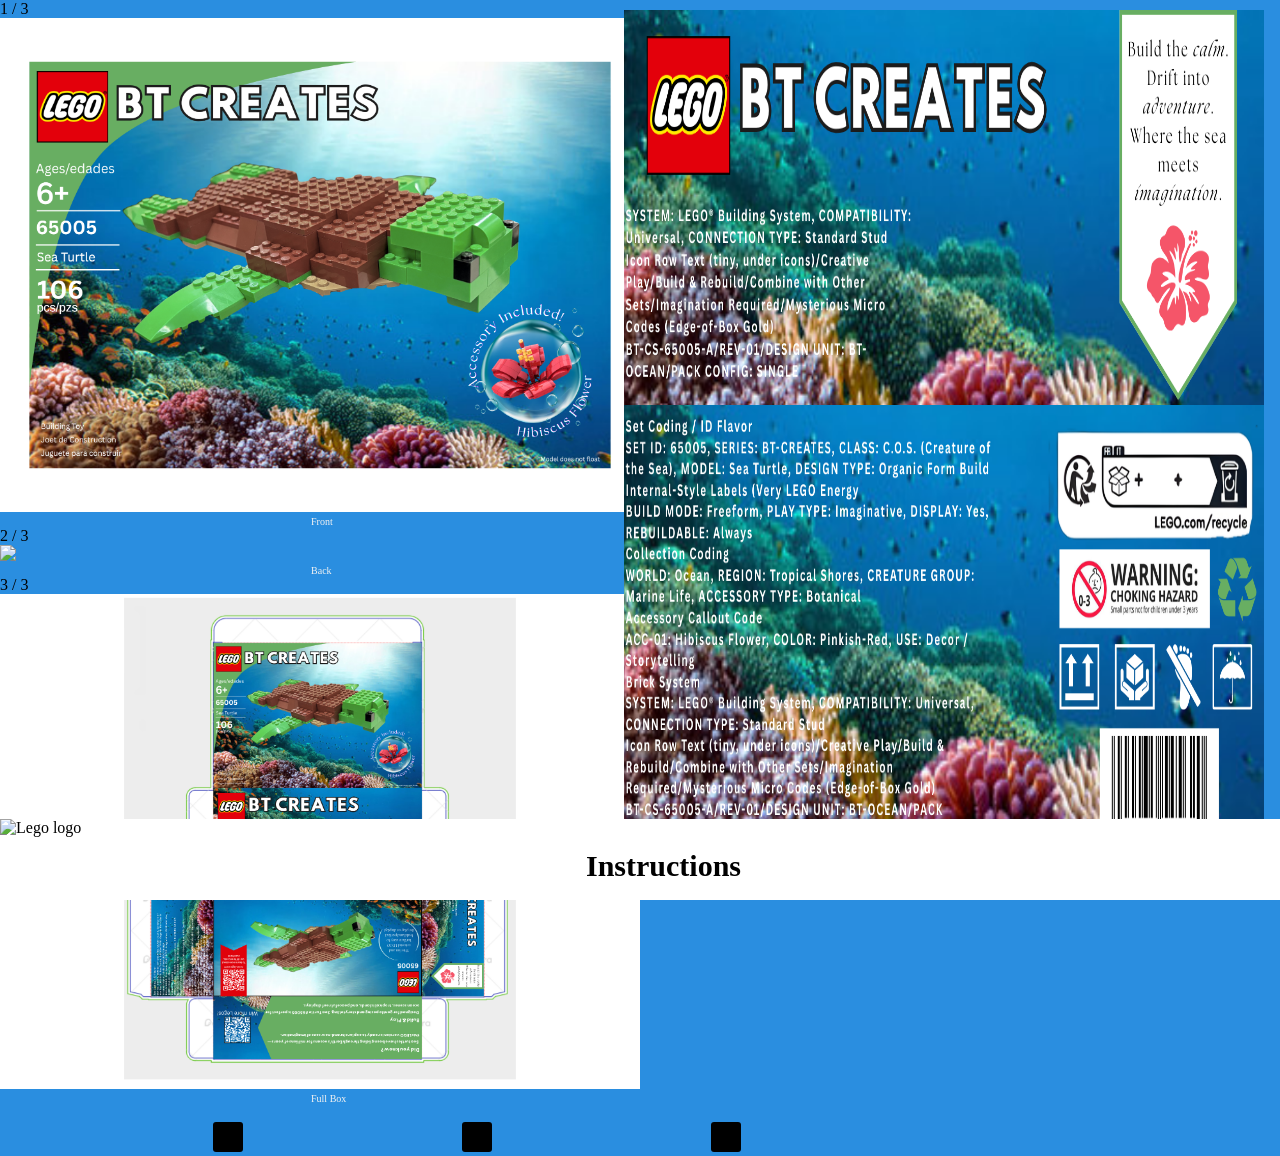
==== index.html @ cbe0e99b "Initial commit legos" ====
<!DOCTYPE html>
<html lang="en">

<head>
    <meta charset="UTF-8">
    <meta name="viewport" content="width=device-width, initial-scale=1.0">
    <title>Turtle Home Page</title>
    <link rel="stylesheet" href="Style.css">
    <script>
        window.onblur = function () {
            //change favicon
            document.title = "bye";
        }
        window.onfocus = function () {
            //change favicon
            document.title = "Turtle Home Page";
        }
    </script>
    <style>
        body {
            background-image: url("assets/Blue.jpg");
            background-repeat: repeat;
            background-size: initial;
            background-position: center;
        }
    </style>
</head>

<body>
    <div>
        <div class="slideshow-container">

            <div class="mySlides fade">
                <div class="numbertext">1 / 3</div>
                <img src="Assets/front.png" style="width:50%">
                <div class="text">Front</div>
            </div>

            <div class="mySlides fade">
                <div class="numbertext">2 / 3</div>
                <img src="Assets/back.png" style="width:50%">
                <div class="text">Back</div>
            </div>

            <div class="mySlides fade">
                <div class="numbertext">3 / 3</div>
                <img src="Assets/a.png" style="width:50%">
                <div class="text">Full Box</div>
            </div>
        </div>
        <br>

            <span class="dot" onclick="currentSlide(1)"></span>
            <span class="dot" onclick="currentSlide(2)"></span>
            <span class="dot" onclick="currentSlide(3)"></span>
    </div>

    <img src="Assets/infoog.png" alt="Information" class="top-right" width="50%" height="50%">
    <img src="Assets/info2.png" alt="Information" class="top-right2" width="50%" height="50%">

    <div class="navbar">
        <img src="https://imgs.search.brave.com/eHVfo69Byui0NwZUbTDxslnkgBQpgVkw5FVxcztveJw/rs:fit:500:0:1:0/g:ce/aHR0cHM6Ly9sb2dv/dmVudC5jb20vYmxv/Zy93cC1jb250ZW50/L3VwbG9hZHMvMjAy/NC8wNC9UaGUtZWxl/dmVudGgtY3VycmVu/dC12ZXJzaW9uLW9m/LXRoZS1MRUdPLWxv/Z28ucG5n"
            alt="Lego logo" class="width-10" padding-right="40%">
        <h2><a href="Instructions.html">Instructions</a></h2>
    </div>
    <script src="act.js"></script>
</body>

</html>
---- Style.css ----
body {
 background-color: rgb(42, 142, 224);
 margin: 0;
}
 
.container {
  position: relative;
  text-align: center;
  color: white;
}


.bottom-left {
  position: absolute;
  bottom: 8px;
  left: 16px;
}


.top-left {
  position: absolute;
  top: 8px;
  left: 16px;
}


.top-right {
  position: absolute;
  top: 10px;
  right: 16px;
}
.top-right2 {
  position: absolute;
  top: 405px;
  right: 16px;
}

.bottom-right {
  position: absolute;
  bottom: 8px;
  right: 16px;
}


.centered {
  position: absolute;
  top: 50%;
  left: 50%;
  transform: translate(-50%, -50%);
}
.bottom-centered {
  position: absolute;
  top: 93%;
  left: 45%;
}

.navbar {
  background-color: #ffffff;
  overflow: hidden;
  position: fixed;
  bottom: 0;
  width: 100%;
  height: 9%;
  margin: 0%;
}
.navbar a {
  float: absolute;
  display: block;
  color: #000000;
  text-align: center;
  margin-left: 45%;
  padding: 10px;
  text-decoration: none;
  font-size: 30px;
  width: 10%;
}

.width-10 {
  height: 100%;
  float: left;
  margin-right: -10%;
}

.width-40 {
  width: 40%;
}

.dot {
  cursor: pointer;
  height: 30px;
  width: 30px;
  margin: 0px 2px 0 213px;
  background-color: #000000;
  border-radius: 10%;
  display: inline-block;
  transition: background-color 0.6s ease;
}

.text {
  color: #f2f2f2;
  font-size: 10px;
  bottom: 8px;
  width: 100%;
  margin: 0 0 0 24.3%;
}
.fade {
  animation-name: fade;
  animation-duration: 1.5s;
}
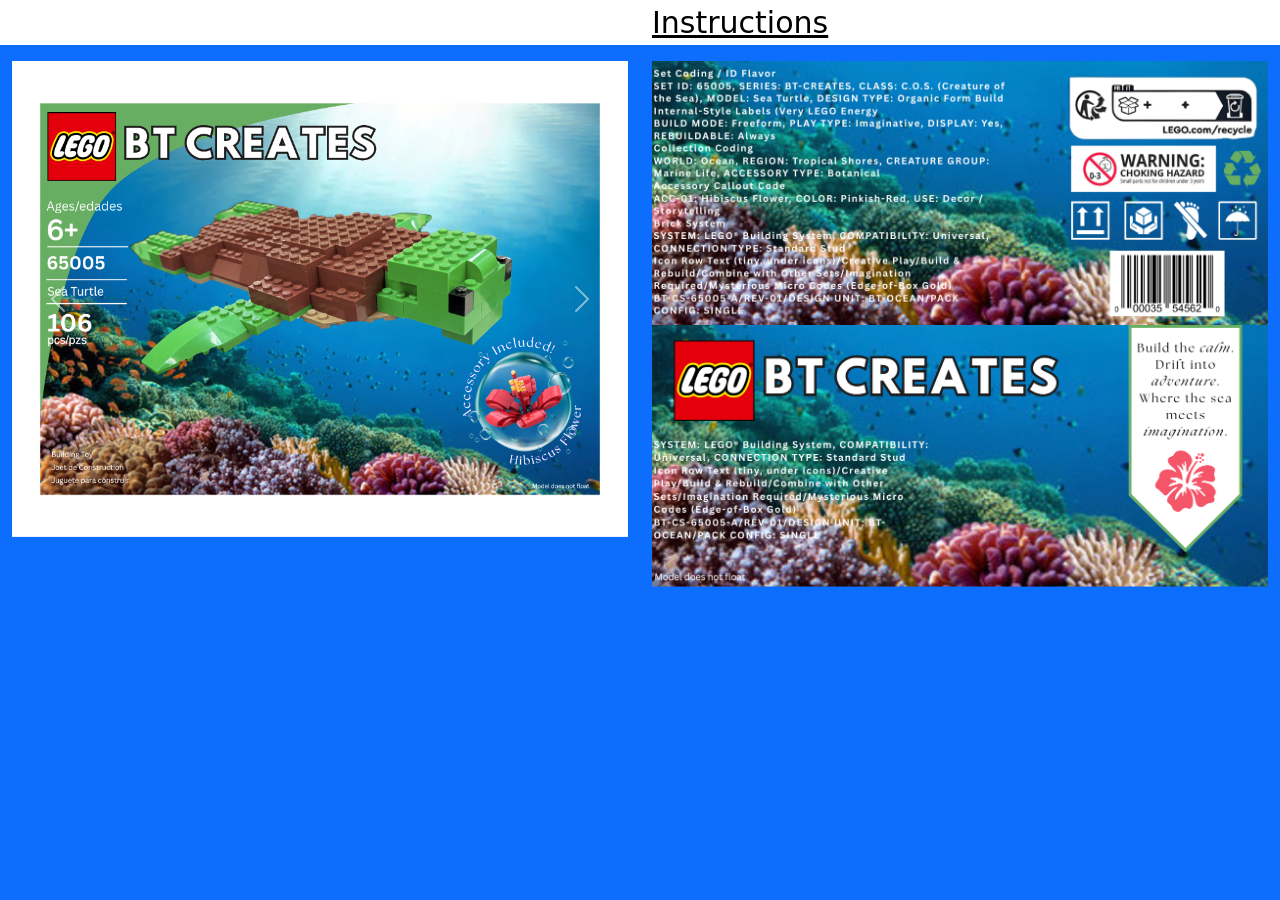
==== commit 3e427d7f: "Recreation in Bootstrap" ====
--- a/index.html
+++ b/index.html
@@ -4,66 +4,58 @@
 <head>
     <meta charset="UTF-8">
     <meta name="viewport" content="width=device-width, initial-scale=1.0">
-    <title>Turtle Home Page</title>
-    <link rel="stylesheet" href="Style.css">
-    <script>
-        window.onblur = function () {
-            //change favicon
-            document.title = "bye";
-        }
-        window.onfocus = function () {
-            //change favicon
-            document.title = "Turtle Home Page";
-        }
-    </script>
-    <style>
-        body {
-            background-image: url("assets/Blue.jpg");
-            background-repeat: repeat;
-            background-size: initial;
-            background-position: center;
-        }
-    </style>
+    <title>Document</title>
+    <link href="https://cdn.jsdelivr.net/npm/bootstrap@5.3.8/dist/css/bootstrap.min.css" rel="stylesheet"
+        integrity="sha384-sRIl4kxILFvY47J16cr9ZwB07vP4J8+LH7qKQnuqkuIAvNWLzeN8tE5YBujZqJLB" crossorigin="anonymous">
 </head>
 
-<body>
-    <div>
-        <div class="slideshow-container">
-
-            <div class="mySlides fade">
-                <div class="numbertext">1 / 3</div>
-                <img src="Assets/front.png" style="width:50%">
-                <div class="text">Front</div>
+<body class="bg-primary">
+    <div class="container-fluid">
+        <div class="row bg-white">
+            <div class="col"><img
+                    src="https://imgs.search.brave.com/eHVfo69Byui0NwZUbTDxslnkgBQpgVkw5FVxcztveJw/rs:fit:500:0:1:0/g:ce/aHR0cHM6Ly9sb2dv/dmVudC5jb20vYmxv/Zy93cC1jb250ZW50/L3VwbG9hZHMvMjAy/NC8wNC9UaGUtZWxl/dmVudGgtY3VycmVu/dC12ZXJzaW9uLW9m/LXRoZS1MRUdPLWxv/Z28ucG5n"
+                    alt="" class="img-fluid" style="height: 100px;">
             </div>
-
-            <div class="mySlides fade">
-                <div class="numbertext">2 / 3</div>
-                <img src="Assets/back.png" style="width:50%">
-                <div class="text">Back</div>
-            </div>
-
-            <div class="mySlides fade">
-                <div class="numbertext">3 / 3</div>
-                <img src="Assets/a.png" style="width:50%">
-                <div class="text">Full Box</div>
+            <div class="col my-auto">
+                <a style="color: black; font-size: 30px;" href="instructions.html">Instructions</a>
             </div>
         </div>
-        <br>
-
-            <span class="dot" onclick="currentSlide(1)"></span>
-            <span class="dot" onclick="currentSlide(2)"></span>
-            <span class="dot" onclick="currentSlide(3)"></span>
+        <div class="row pt-3">
+            <div class="col">
+                <div id="carouselExampleControls" class="carousel slide" data-bs-ride="carousel">
+                    <div class="carousel-inner">
+                        <div class="carousel-item active">
+                            <img src="Assets/front.png" class="d-block w-100" alt="...">
+                        </div>
+                        <div class="carousel-item">
+                            <img src="Assets/Back.png" class="d-block w-100" alt="...">
+                        </div>
+                        <div class="carousel-item">
+                            <img src="Assets/a.png" class="d-block w-100" alt="...">
+                        </div>
+                    </div>
+                    <button class="carousel-control-prev" type="button" data-bs-target="#carouselExampleControls"
+                        data-bs-slide="prev">
+                        <span class="carousel-control-prev-icon" aria-hidden="true"></span>
+                        <span class="visually-hidden">Previous</span>
+                    </button>
+                    <button class="carousel-control-next" type="button" data-bs-target="#carouselExampleControls"
+                        data-bs-slide="next">
+                        <span class="carousel-control-next-icon" aria-hidden="true"></span>
+                        <span class="visually-hidden">Next</span>
+                    </button>
+                </div>
+            </div>
+            <div class="col">
+                <img src="Assets/info2.png" class="img-fluid" alt="">
+                <img src="Assets/infoog.png" class="img-fluid" alt="">
+            </div>
+        </div>
     </div>
 
-    <img src="Assets/infoog.png" alt="Information" class="top-right" width="50%" height="50%">
-    <img src="Assets/info2.png" alt="Information" class="top-right2" width="50%" height="50%">
-
-    <div class="navbar">
-        <img src="https://imgs.search.brave.com/eHVfo69Byui0NwZUbTDxslnkgBQpgVkw5FVxcztveJw/rs:fit:500:0:1:0/g:ce/aHR0cHM6Ly9sb2dv/dmVudC5jb20vYmxv/Zy93cC1jb250ZW50/L3VwbG9hZHMvMjAy/NC8wNC9UaGUtZWxl/dmVudGgtY3VycmVu/dC12ZXJzaW9uLW9m/LXRoZS1MRUdPLWxv/Z28ucG5n"
-            alt="Lego logo" class="width-10" padding-right="40%">
-        <h2><a href="Instructions.html">Instructions</a></h2>
-    </div>
-    <script src="act.js"></script>
+    <script src="https://cdn.jsdelivr.net/npm/bootstrap@5.3.8/dist/js/bootstrap.bundle.min.js"
+        integrity="sha384-FKyoEForCGlyvwx9Hj09JcYn3nv7wiPVlz7YYwJrWVcXK/BmnVDxM+D2scQbITxI"
+        crossorigin="anonymous"></script>
 </body>
 
 </html>
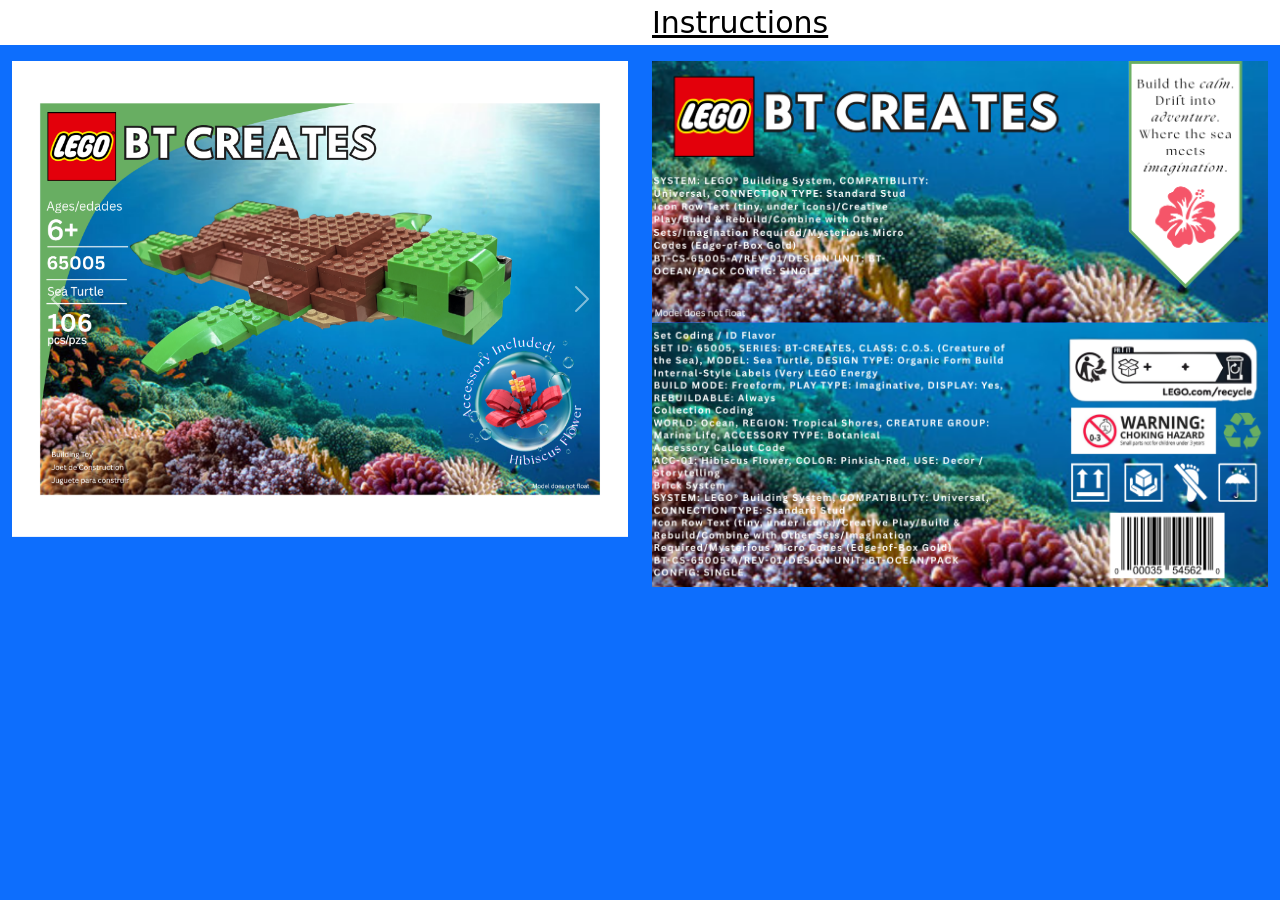
==== commit b72fce85: "Update index.html" ====
--- a/index.html
+++ b/index.html
@@ -17,7 +17,7 @@
                     alt="" class="img-fluid" style="height: 100px;">
             </div>
             <div class="col my-auto">
-                <a style="color: black; font-size: 30px;" href="instructions.html">Instructions</a>
+                <a style="color: black; font-size: 30px;" href="my_instructions.html">Instructions</a>
             </div>
         </div>
         <div class="row pt-3">
@@ -47,8 +47,8 @@
                 </div>
             </div>
             <div class="col">
+                <img src="Assets/infoog.png" class="img-fluid" alt="">
                 <img src="Assets/info2.png" class="img-fluid" alt="">
-                <img src="Assets/infoog.png" class="img-fluid" alt="">
             </div>
         </div>
     </div>
